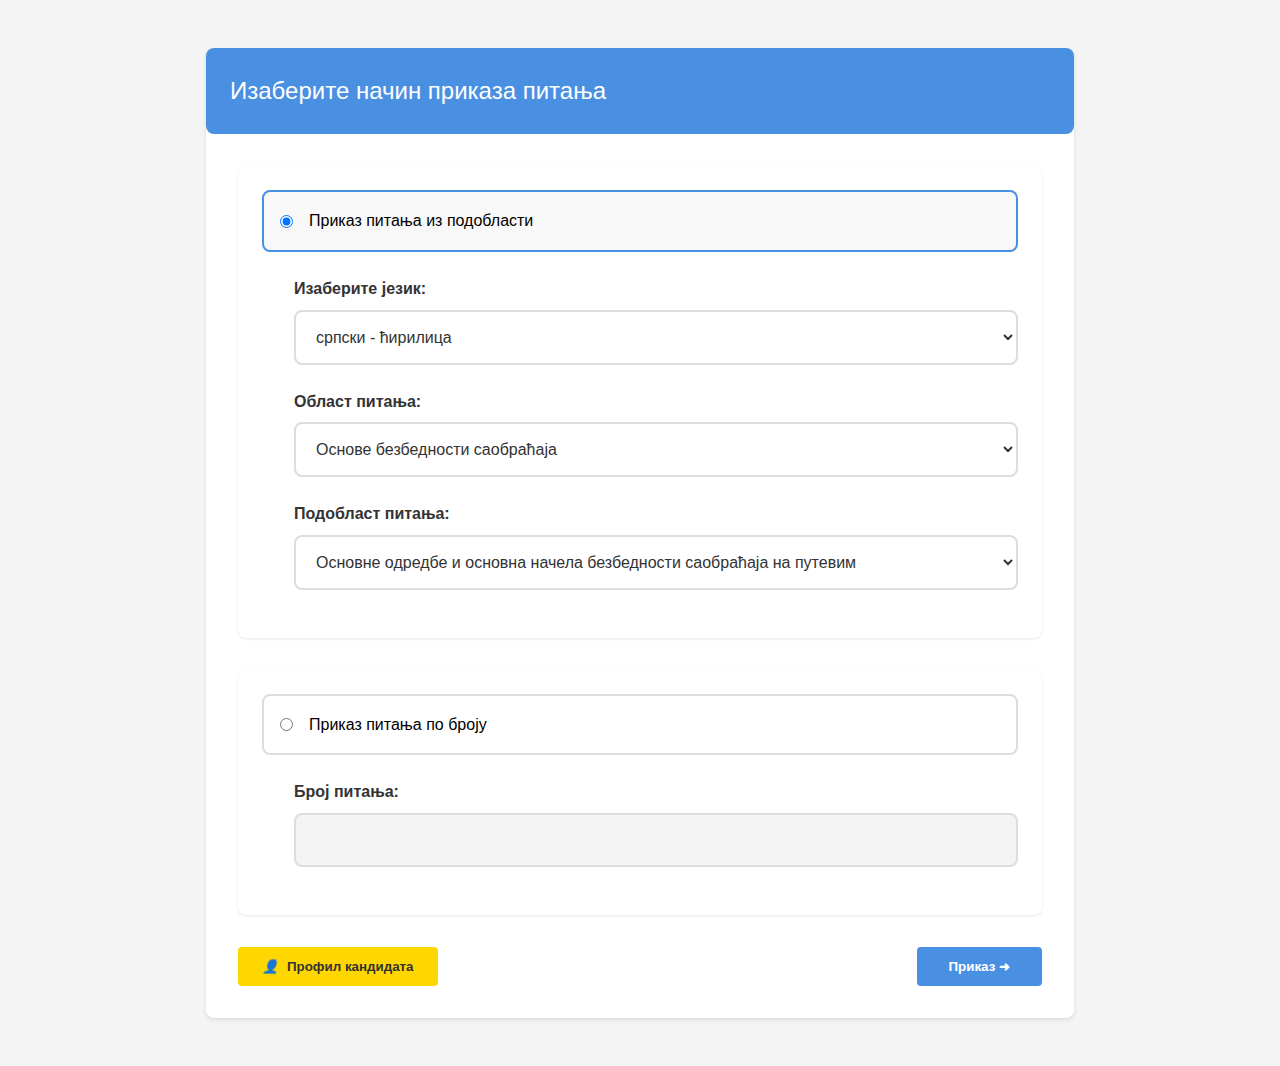
==== question-selection.html @ c28555cd "Initial commit" ====
<!DOCTYPE html>
<html lang="sr">
<head>
    <meta charset="UTF-8">
    <meta name="viewport" content="width=device-width, initial-scale=1.0">
    <title>Избор Питања</title>
    <link rel="stylesheet" href="question-selection.css">
</head>
<body>
    <div class="container">
        <div class="selection-container">
            <h1>Изаберите начин приказа питања</h1>
            
            <!-- Question Area Selection -->
            <div class="selection-group">
                <div class="selection-option active">
                    <input type="radio" id="byArea" name="displayType" checked>
                    <label for="byArea">Приказ питања из подобласти</label>
                </div>

                <div class="selection-fields" id="areaFields">
                    <div class="field-group">
                        <label>Изаберите језик:</label>
                        <select class="styled-select">
                            <option>српски - ћирилица</option>
                            <option>srpski - latinica</option>
                            <option>english</option>
                        </select>
                    </div>

                    <div class="field-group">
                        <label>Област питања:</label>
                        <select class="styled-select">
                            <option>Основе безбедности саобраћаја</option>
                        </select>
                    </div>

                    <div class="field-group">
                        <label>Подобласт питања:</label>
                        <select class="styled-select">
                            <option>Основне одредбе и основна начела безбедности саобраћаја на путевим</option>
                        </select>
                    </div>
                </div>
            </div>

            <!-- Question Number Selection -->
            <div class="selection-group">
                <div class="selection-option">
                    <input type="radio" id="byNumber" name="displayType">
                    <label for="byNumber">Приказ питања по броју</label>
                </div>

                <div class="selection-fields" id="numberFields">
                    <div class="field-group">
                        <label>Број питања:</label>
                        <input type="text" class="styled-input" disabled>
                    </div>
                </div>
            </div>

            <!-- Action Buttons -->
            <div class="button-container">
                <button class="profile-btn" onclick="window.location.href='landing.html'">
                    <i class="icon">👤</i> Профил кандидата
                </button>
                <button class="display-btn" onclick="window.location.href='index.html'">
                    Приказ ➜
                </button>
            </div>
        </div>
    </div>
</body>
</html>
---- question-selection.css ----
* {
    margin: 0;
    padding: 0;
    box-sizing: border-box;
}

body {
    font-family: Arial, sans-serif;
    line-height: 1.6;
    background-color: #f4f4f4;
}

.container {
    max-width: 900px;
    margin: 2rem auto;
    padding: 1rem;
}

.selection-container {
    background-color: white;
    padding: 2rem;
    border-radius: 8px;
    box-shadow: 0 2px 4px rgba(0,0,0,0.1);
}

h1 {
    background-color: #4a90e2;
    color: white;
    padding: 1.5rem;
    border-radius: 8px;
    margin: -2rem -2rem 2rem -2rem;
    font-size: 1.5rem;
    font-weight: normal;
}

.selection-group {
    margin-bottom: 2rem;
    padding: 1.5rem;
    background-color: white;
    border-radius: 8px;
    box-shadow: 0 1px 3px rgba(0,0,0,0.1);
}

.selection-option {
    display: flex;
    align-items: center;
    gap: 1rem;
    padding: 1rem;
    cursor: pointer;
    border: 2px solid #ddd;
    border-radius: 8px;
    margin-bottom: 1.5rem;
    transition: all 0.3s ease;
}

.selection-option:hover {
    background-color: #f8f8f8;
}

.selection-option.active {
    border-color: #4a90e2;
    background-color: #f8f8f8;
}

.selection-fields {
    margin-left: 2rem;
}

.field-group {
    margin-bottom: 1.5rem;
}

.field-group label {
    display: block;
    margin-bottom: 0.5rem;
    color: #333;
    font-weight: bold;
}

.styled-select {
    width: 100%;
    padding: 1rem;
    border: 2px solid #ddd;
    border-radius: 8px;
    background-color: white;
    color: #333;
    font-size: 1rem;
    transition: border-color 0.3s ease;
}

.styled-select:focus {
    border-color: #4a90e2;
    outline: none;
}

.styled-input {
    width: 100%;
    padding: 1rem;
    border: 2px solid #ddd;
    border-radius: 8px;
    background-color: #f4f4f4;
    font-size: 1rem;
}

.button-container {
    display: flex;
    justify-content: space-between;
    margin-top: 2rem;
    gap: 1rem;
}

.profile-btn {
    display: flex;
    align-items: center;
    gap: 0.5rem;
    padding: 0.75rem 1.5rem;
    background-color: #ffd700;
    color: #333;
    border: none;
    border-radius: 4px;
    cursor: pointer;
    font-weight: bold;
    transition: background-color 0.3s ease;
}

.profile-btn:hover {
    background-color: #ffc800;
}

.display-btn {
    padding: 0.75rem 2rem;
    background-color: #4a90e2;
    color: white;
    border: none;
    border-radius: 4px;
    cursor: pointer;
    font-weight: bold;
    transition: background-color 0.3s ease;
}

.display-btn:hover {
    background-color: #357abd;
}

/* Responsive Design */
@media (max-width: 768px) {
    .container {
        padding: 0.5rem;
    }

    .selection-container {
        padding: 1rem;
    }

    h1 {
        margin: -1rem -1rem 1rem -1rem;
        padding: 1rem;
    }

    .selection-group {
        padding: 1rem;
    }

    .button-container {
        flex-direction: column;
    }

    .profile-btn, .display-btn {
        width: 100%;
        justify-content: center;
    }
}
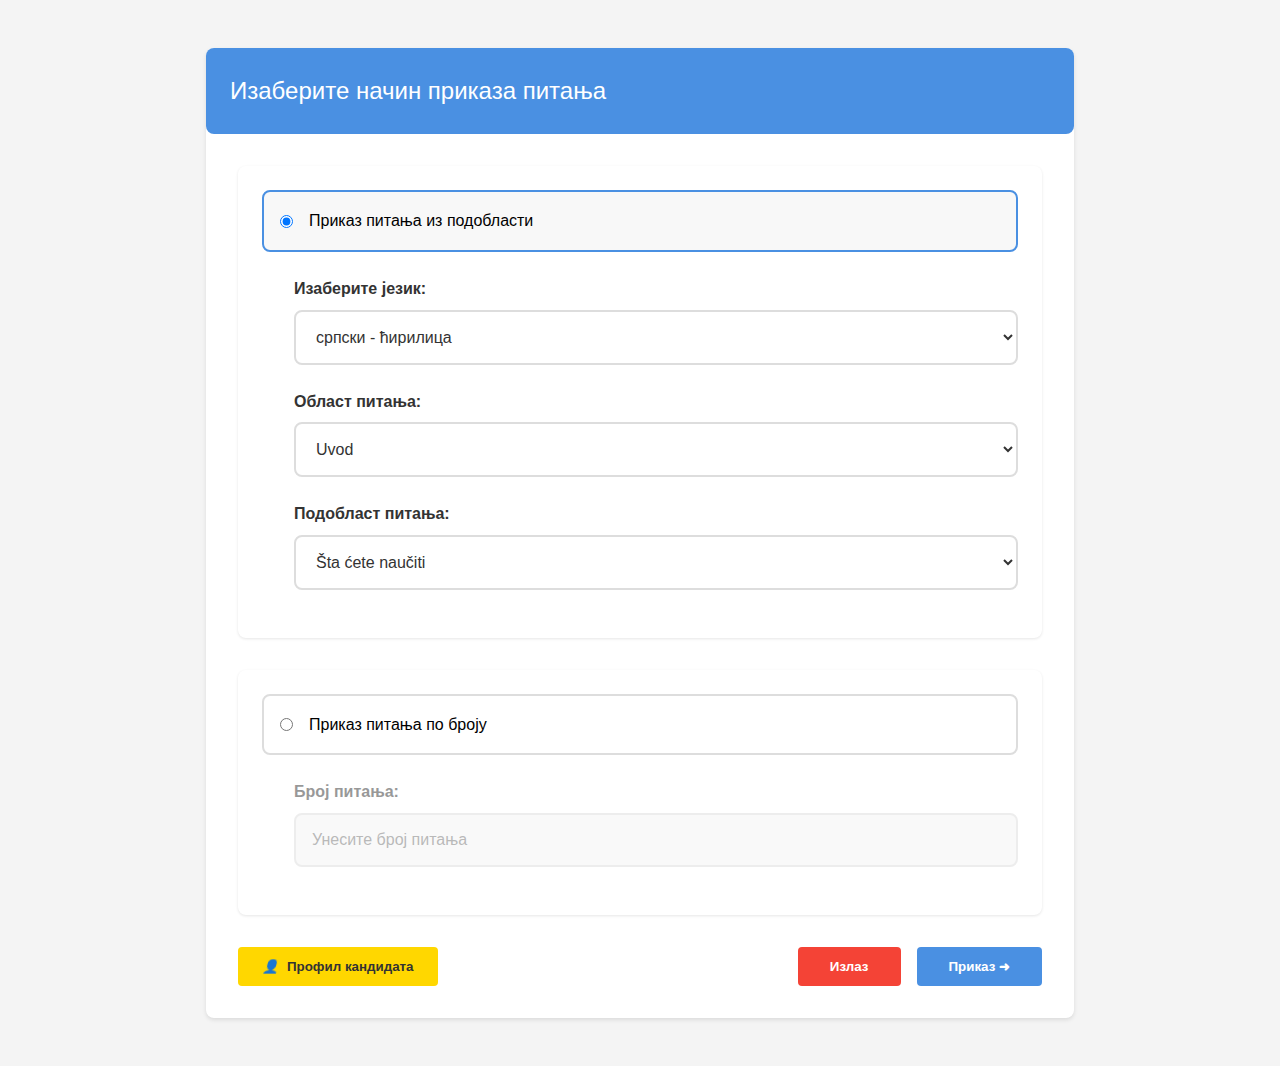
==== commit abaa6c75: "Project v1.1" ====
--- a/question-selection.html
+++ b/question-selection.html
@@ -30,15 +30,36 @@
 
                     <div class="field-group">
                         <label>Област питања:</label>
-                        <select class="styled-select">
-                            <option>Основе безбедности саобраћаја</option>
+                        <select class="styled-select" id="areaSelect">
+                            <option>Uvod</option>
+                            <option>[NOVO] Kompletan kurs dizajna (Figma)</option>
+                            <option>Web dizajn za developere</option>
+                            <option>HTML & CSS - Osnove</option>
+                            <option>Obavezno pogledati</option>
+                            <option>Webflow Essentials</option>
+                            <option>Pravimo novi sajt [UPDATE v3]</option>
+                            <option>Webflow dinamički sadržaj (CMS)</option>
+                            <option>Webflow eCommerce</option>
+                            <option>Webflow paketi i client as editor</option>
+                            <option>Users / Logic / Apps / Client-first</option>
+                            <option>Izrada portfolio sajta</option>
+                            <option>Hosting i transfer sajta</option>
+                            <option>Freelance Business (non-UpWork)</option>
+                            <option>Kako dobiti klijente na UpWork-u</option>
+                            <option>Dodatni saveti</option>
+                            <option>* Bonus lekcije</option>
                         </select>
                     </div>
 
                     <div class="field-group">
                         <label>Подобласт питања:</label>
-                        <select class="styled-select">
-                            <option>Основне одредбе и основна начела безбедности саобраћаја на путевим</option>
+                        <select class="styled-select" id="subAreaSelect">
+                            <option>Šta ćete naučiti</option>
+                            <option>Proces izrade sajta</option>
+                            <option>Šta je Webflow, i zašto on</option>
+                            <option>Zašto učimo Figmu i dizajn</option>
+                            <option>Kako da pratite kurs</option>
+                            <option>Pristup diskord grupi</option>
                         </select>
                     </div>
                 </div>
@@ -54,21 +75,29 @@
                 <div class="selection-fields" id="numberFields">
                     <div class="field-group">
                         <label>Број питања:</label>
-                        <input type="text" class="styled-input" disabled>
+                        <input type="text" class="styled-input" placeholder="Унесите број питања">
                     </div>
                 </div>
             </div>
 
             <!-- Action Buttons -->
             <div class="button-container">
-                <button class="profile-btn" onclick="window.location.href='landing.html'">
-                    <i class="icon">👤</i> Профил кандидата
-                </button>
-                <button class="display-btn" onclick="window.location.href='index.html'">
-                    Приказ ➜
-                </button>
+                <div class="left-buttons">
+                    <button class="profile-btn" onclick="window.location.href='landing.html'">
+                        <i class="icon">👤</i> Профил кандидата
+                    </button>
+                </div>
+                <div class="right-buttons">
+                    <button class="exit-btn" onclick="window.location.href='landing.html'">
+                        Излаз
+                    </button>
+                    <button class="display-btn" onclick="window.location.href='index.html'">
+                        Приказ ➜
+                    </button>
+                </div>
             </div>
         </div>
     </div>
+    <script src="question-selection.js"></script>
 </body>
 </html> --- a/question-selection.css
+++ b/question-selection.css
@@ -109,6 +109,26 @@
     gap: 1rem;
 }
 
+.right-buttons {
+    display: flex;
+    gap: 1rem;
+}
+
+.exit-btn {
+    padding: 0.75rem 2rem;
+    background-color: #f44336;
+    color: white;
+    border: none;
+    border-radius: 4px;
+    cursor: pointer;
+    font-weight: bold;
+    transition: background-color 0.3s ease;
+}
+
+.exit-btn:hover {
+    background-color: #d32f2f;
+}
+
 .profile-btn {
     display: flex;
     align-items: center;
@@ -165,7 +185,11 @@
         flex-direction: column;
     }
 
-    .profile-btn, .display-btn {
+    .right-buttons {
+        flex-direction: column;
+    }
+
+    .profile-btn, .exit-btn, .display-btn {
         width: 100%;
         justify-content: center;
     }
